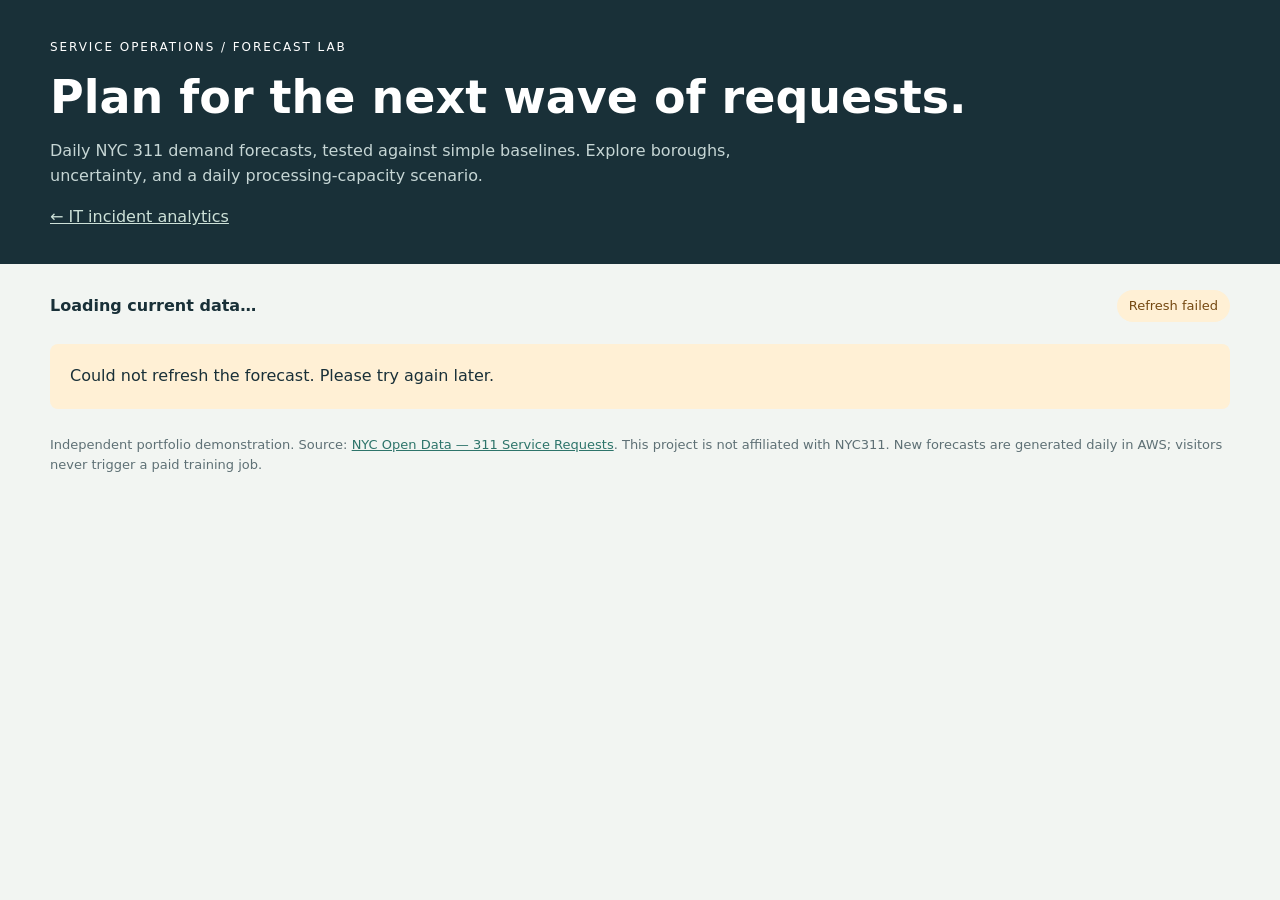
==== dashboard/forecast/index.html @ 5fc7e273 "Add daily NYC 311 forecasts with temporal evaluation and guarded publication" ====
<!doctype html>
<html lang="en"><head><meta charset="utf-8"><meta name="viewport" content="width=device-width,initial-scale=1">
<title>NYC 311 | Demand Forecast</title>
<style>
:root{color-scheme:light;--ink:#193038;--muted:#5e7075;--green:#2d746a;--orange:#bd642c;--line:#dae2df}*{box-sizing:border-box}body{margin:0;background:#f2f5f2;color:var(--ink);font:16px/1.55 system-ui,sans-serif}header{background:#193038;color:#fff;padding:38px max(24px,calc((100vw - 1180px)/2)) 34px}header p{color:#c6d6d5;max-width:740px}header a{color:#cde1d8}.eyebrow{font-size:12px;letter-spacing:.16em;text-transform:uppercase}h1{font-size:clamp(30px,5vw,46px);line-height:1.15;margin:14px 0}h2{font-size:20px;margin:0 0 12px}main{max-width:1228px;margin:auto;padding:26px 24px 48px}a{color:var(--green)}.status{display:flex;justify-content:space-between;gap:20px;align-items:center;margin-bottom:22px}.small{font-size:13px;color:var(--muted)}.badge{display:inline-block;border-radius:20px;background:#e0eee7;color:#236052;padding:6px 12px;font-size:13px}.warning{background:#fff0d5;color:#744811}.controls{display:flex;flex-wrap:wrap;gap:22px;align-items:end;padding:20px;background:white;border:1px solid var(--line);border-radius:12px}label{display:flex;flex-direction:column;gap:6px;font-size:13px;font-weight:600}select,input,button{font:inherit;border:1px solid #b9c9c3;border-radius:6px;padding:9px;background:white;color:var(--ink)}input[type=range]{width:220px;padding:0}button{cursor:pointer}button:hover{background:#e8f1ec}button:focus-visible,input:focus-visible,select:focus-visible,a:focus-visible{outline:3px solid #c97e40;outline-offset:3px}.metrics{display:grid;grid-template-columns:repeat(4,1fr);gap:16px;margin:20px 0}.card{background:white;border:1px solid var(--line);border-radius:12px;padding:22px}.metric-name{font-size:12px;letter-spacing:.06em;text-transform:uppercase;color:var(--muted)}.value{font-size:30px;font-weight:650;margin:8px 0}.grid{display:grid;grid-template-columns:1.7fr 1fr;gap:20px}.legend{display:flex;flex-wrap:wrap;gap:18px;font-size:13px;margin-bottom:14px}.actual{color:var(--green)}.prediction{color:var(--orange)}svg{display:block;width:100%;height:auto;min-height:190px}svg text{font:12px system-ui;fill:#5e7075}.note{border-left:3px solid #d9be95;padding-left:16px;font-size:14px;color:var(--muted)}.table-wrap{overflow:auto}table{border-collapse:collapse;width:100%;font-size:14px}th,td{padding:11px 9px;text-align:right;border-bottom:1px solid var(--line);white-space:nowrap}th:first-child,td:first-child{text-align:left}.actions{display:flex;gap:10px;margin-top:16px;flex-wrap:wrap}.section{margin-top:20px}details summary{cursor:pointer;font-weight:650}details p,details li{max-width:960px}footer{margin-top:26px;color:var(--muted);font-size:13px}.error{padding:20px;background:#fff0d5;border-radius:8px}[hidden]{display:none!important}@media(max-width:760px){.metrics{grid-template-columns:repeat(2,1fr)}.grid{grid-template-columns:1fr}.status{align-items:start}.card{padding:18px}main{padding:20px 14px}.controls{gap:16px}.value{font-size:26px}}@media(max-width:420px){.metrics{gap:10px}.metric-name{font-size:11px}.controls label{width:100%}input[type=range]{width:100%}.status{flex-direction:column}}
</style><script src="app.js" defer></script></head><body>
<header><div class="eyebrow">Service Operations / Forecast Lab</div><h1>Plan for the next wave of requests.</h1><p>Daily NYC 311 demand forecasts, tested against simple baselines. Explore boroughs, uncertainty, and a daily processing-capacity scenario.</p><a href="/">← IT incident analytics</a></header>
<main><div class="status"><div><strong id="data-through">Loading current data…</strong><div id="updated" class="small"></div></div><span id="freshness" class="badge">Checking freshness</span></div>
<div id="error" class="error" role="alert" hidden></div>
<div id="content" hidden><div class="controls">
<label>Borough<select id="borough" aria-label="Borough"></select></label>
<label>Forecast window<select id="horizon" aria-label="Forecast window"><option value="7">7 days after data cutoff</option><option value="14" selected>14 days after data cutoff</option></select></label>
<label>Daily processing capacity: <span id="capacity-label"></span><input id="capacity" aria-label="Daily processing capacity" type="range" min="0" max="20000" step="100" value="10000"></label>
<button id="refresh">Refresh data</button></div>
<p class="small">Daily source updates, not live streaming. The newest partial dates are excluded. Estimates between the data cutoff and today are nowcasts. Capacity changes the scenario calculation, not the forecast model.</p>
<section class="metrics" aria-label="Forecast summary"><div class="card"><div class="metric-name">Expected requests</div><div id="total" class="value"></div><div id="period" class="small"></div></div><div class="card"><div class="metric-name">Busiest forecast day</div><div id="peak" class="value"></div><div id="peak-day" class="small"></div></div><div class="card"><div class="metric-name">Held-out forecast error</div><div id="error-rate" class="value"></div><div class="small">WAPE across 42 unseen test days</div></div><div class="card"><div class="metric-name">Above daily capacity</div><div id="excess" class="value"></div><div class="small">Sum of positive daily demand gaps</div></div></section>
<div class="grid"><section class="card"><h2>Observed demand & forecast</h2><div class="legend"><span class="actual">● Observed requests</span><span class="prediction">● Forecast and empirical 90% error band</span></div><div id="chart"></div><p id="range-label" class="small"></p></section><aside class="card"><h2>What the model earned</h2><p id="selected"></p><div class="table-wrap"><table aria-label="Model comparison"><thead><tr><th>Candidate</th><th>Test MAE</th><th>Test WAPE</th></tr></thead><tbody id="comparison"></tbody></table></div><p id="coverage" class="small"></p><p class="note">Selection uses an earlier validation period. The separate test period is reported transparently—even when another model performs better there.</p></aside></div>
<section class="card section"><h2>Daily planning view</h2><div class="table-wrap"><table aria-label="Daily forecasts"><thead><tr><th>Date</th><th>Expected</th><th>Lower</th><th>Upper</th><th>Capacity gap</th></tr></thead><tbody id="daily"></tbody></table></div><div class="actions"><button id="csv">Download selected forecast CSV</button><button id="json">Download forecast report JSON</button></div><p class="small">The capacity scenario assumes a fixed number of requests processed each day. It excludes existing backlog, case complexity, staffing availability, and carryover; it is not a staffing recommendation.</p></section>
<details class="card section"><summary>How to interpret this forecast</summary><p id="evaluation"></p><ul><li>Target: recorded requests created per calendar date, using the source's New York local timestamps. Only aggregate counts are downloaded; addresses and request descriptions are not used.</li><li>Models: last available matching weekday, mean of four matching weekdays, and regularized seasonal regression using past demand and calendar features. Regression must improve validation MAE by at least 2% to replace the better baseline.</li><li>Error bands use a separate 42-day calibration period. Nominal 90% coverage is an empirical target, not a guarantee. The observed test coverage is shown above.</li><li>Current source records can be corrected retrospectively. Backtests use the current extract, not archived historical publication vintages. Past data-publication delays are not reconstructed.</li><li>Borough and city forecasts are fitted separately and need not add up. City totals include requests with unknown borough. Requests do not measure all community needs or service quality.</li><li>Unexpected events, reporting changes, holidays, and weather can shift demand. No causal or operational-performance claims are made.</li></ul><p id="quality" class="small"></p></details>
</div><footer>Independent portfolio demonstration. Source: <a href="https://data.cityofnewyork.us/d/erm2-nwe9" target="_blank" rel="noreferrer">NYC Open Data — 311 Service Requests</a>. This project is not affiliated with NYC311. New forecasts are generated daily in AWS; visitors never trigger a paid training job.</footer></main></body></html>
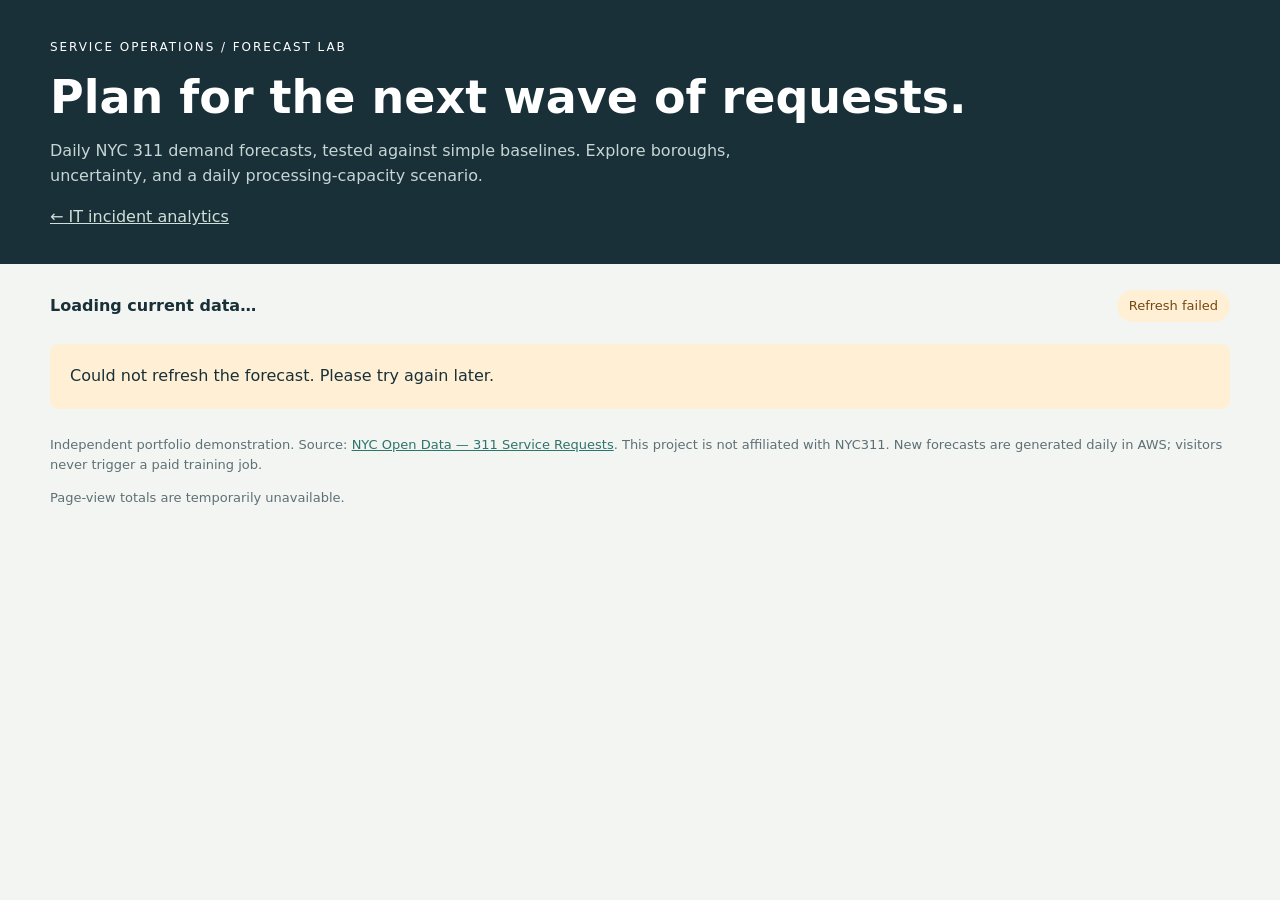
==== commit d4db1148: "Show forecast monitoring, model explanations and anonymous view totals" ====
--- a/dashboard/forecast/index.html
+++ b/dashboard/forecast/index.html
@@ -15,6 +15,13 @@
 <p class="small">Daily source updates, not live streaming. The newest partial dates are excluded. Estimates between the data cutoff and today are nowcasts. Capacity changes the scenario calculation, not the forecast model.</p>
 <section class="metrics" aria-label="Forecast summary"><div class="card"><div class="metric-name">Expected requests</div><div id="total" class="value"></div><div id="period" class="small"></div></div><div class="card"><div class="metric-name">Busiest forecast day</div><div id="peak" class="value"></div><div id="peak-day" class="small"></div></div><div class="card"><div class="metric-name">Held-out forecast error</div><div id="error-rate" class="value"></div><div class="small">WAPE across 42 unseen test days</div></div><div class="card"><div class="metric-name">Above daily capacity</div><div id="excess" class="value"></div><div class="small">Sum of positive daily demand gaps</div></div></section>
 <div class="grid"><section class="card"><h2>Observed demand & forecast</h2><div class="legend"><span class="actual">● Observed requests</span><span class="prediction">● Forecast and empirical 90% error band</span></div><div id="chart"></div><p id="range-label" class="small"></p></section><aside class="card"><h2>What the model earned</h2><p id="selected"></p><div class="table-wrap"><table aria-label="Model comparison"><thead><tr><th>Candidate</th><th>Test MAE</th><th>Test WAPE</th></tr></thead><tbody id="comparison"></tbody></table></div><p id="coverage" class="small"></p><p class="note">Selection uses an earlier validation period. The separate test period is reported transparently—even when another model performs better there.</p></aside></div>
+<section class="card section"><h2>Published forecast performance</h2>
+<p id="monitor-status"></p><div id="monitor-chart"></div><p id="monitor-detail" class="small"></p>
+<div class="table-wrap"><table aria-label="Weekly prospective errors"><thead><tr><th>Target week</th><th>Predictions</th><th>Distinct dates</th><th>WAPE</th><th>Band coverage</th></tr></thead><tbody id="monitor-weeks"></tbody></table></div>
+<p id="monitor-leads" class="small"></p><p id="revision-info" class="small"></p>
+<p class="note">Only forecasts published before the target day enter this chart. Actuals mature for seven days after the source cutoff passes their date. Overlapping forecasts are counted separately; this is not a sample of independent outcomes. Coverage warnings require at least 28 forecasts over 14 target dates.</p></section>
+<section class="card section"><h2>Why this forecast looks this way</h2><p id="selection-reason"></p><p id="weather-info"></p>
+<p class="small">Demand can change because of weather, holidays, reporting access or data revisions. These are possible explanations, not established causes. A 28-day demand shift above 30% is flagged for investigation. <a href="https://www.nyc.gov/opendata/news/all-news/311-Service-Requests-Updates" target="_blank" rel="noreferrer">NYC reporting changes</a> · <a href="https://open-meteo.com/en/docs/historical-weather-api" target="_blank" rel="noreferrer">Weather attribution: Open-Meteo / ERA5</a></p></section>
 <section class="card section"><h2>Daily planning view</h2><div class="table-wrap"><table aria-label="Daily forecasts"><thead><tr><th>Date</th><th>Expected</th><th>Lower</th><th>Upper</th><th>Capacity gap</th></tr></thead><tbody id="daily"></tbody></table></div><div class="actions"><button id="csv">Download selected forecast CSV</button><button id="json">Download forecast report JSON</button></div><p class="small">The capacity scenario assumes a fixed number of requests processed each day. It excludes existing backlog, case complexity, staffing availability, and carryover; it is not a staffing recommendation.</p></section>
 <details class="card section"><summary>How to interpret this forecast</summary><p id="evaluation"></p><ul><li>Target: recorded requests created per calendar date, using the source's New York local timestamps. Only aggregate counts are downloaded; addresses and request descriptions are not used.</li><li>Models: last available matching weekday, mean of four matching weekdays, and regularized seasonal regression using past demand and calendar features. Regression must improve validation MAE by at least 2% to replace the better baseline.</li><li>Error bands use a separate 42-day calibration period. Nominal 90% coverage is an empirical target, not a guarantee. The observed test coverage is shown above.</li><li>Current source records can be corrected retrospectively. Backtests use the current extract, not archived historical publication vintages. Past data-publication delays are not reconstructed.</li><li>Borough and city forecasts are fitted separately and need not add up. City totals include requests with unknown borough. Requests do not measure all community needs or service quality.</li><li>Unexpected events, reporting changes, holidays, and weather can shift demand. No causal or operational-performance claims are made.</li></ul><p id="quality" class="small"></p></details>
-</div><footer>Independent portfolio demonstration. Source: <a href="https://data.cityofnewyork.us/d/erm2-nwe9" target="_blank" rel="noreferrer">NYC Open Data — 311 Service Requests</a>. This project is not affiliated with NYC311. New forecasts are generated daily in AWS; visitors never trigger a paid training job.</footer></main></body></html>
+</div><footer>Independent portfolio demonstration. Source: <a href="https://data.cityofnewyork.us/d/erm2-nwe9" target="_blank" rel="noreferrer">NYC Open Data — 311 Service Requests</a>. This project is not affiliated with NYC311. New forecasts are generated daily in AWS; visitors never trigger a paid training job.</footer></main><script src="../usage.js" defer></script></body></html>
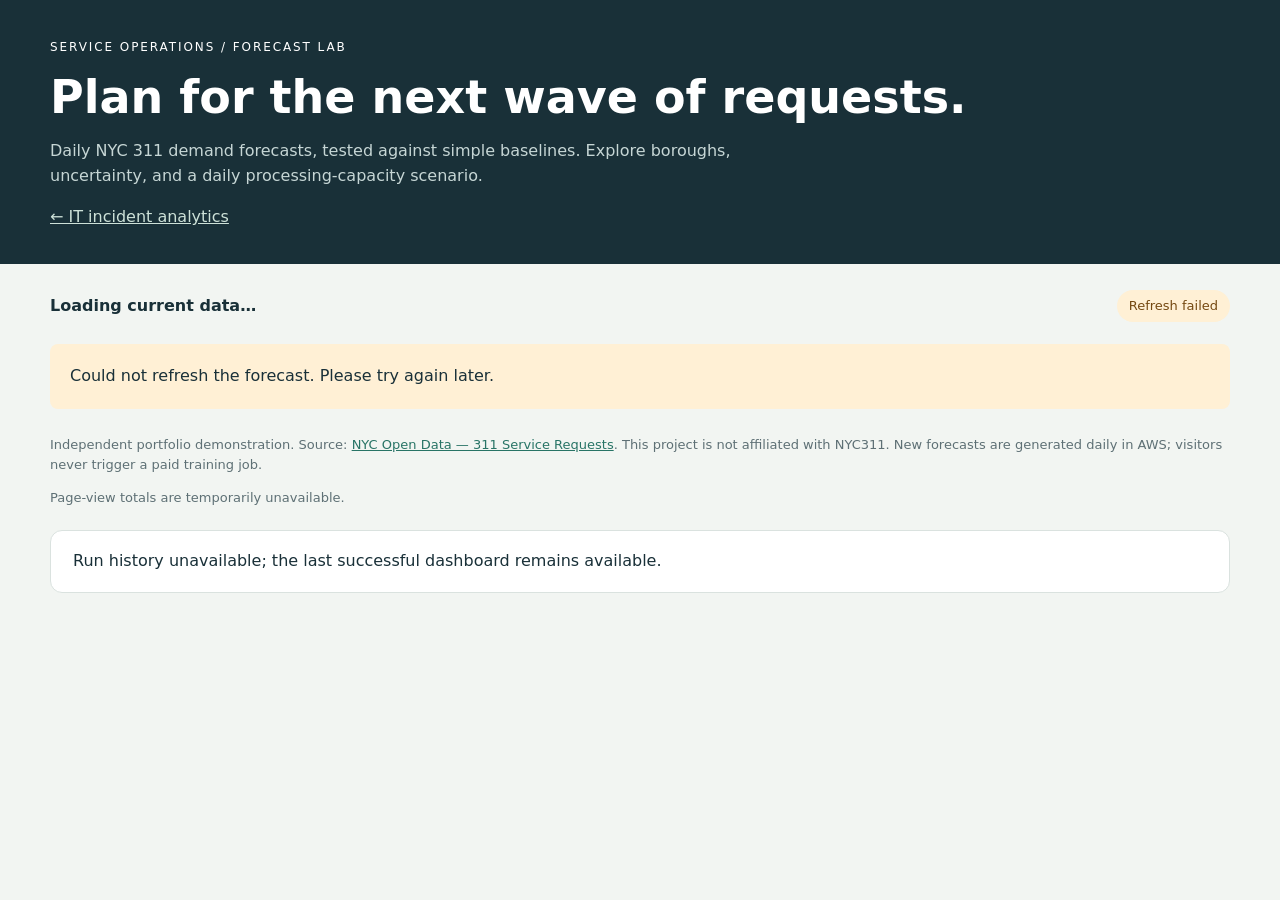
==== commit 2123772b: "Add diagnostic charts, shared styling and deployment assets" ====
--- a/dashboard/forecast/index.html
+++ b/dashboard/forecast/index.html
@@ -3,7 +3,7 @@
 <title>NYC 311 | Demand Forecast</title>
 <style>
 :root{color-scheme:light;--ink:#193038;--muted:#5e7075;--green:#2d746a;--orange:#bd642c;--line:#dae2df}*{box-sizing:border-box}body{margin:0;background:#f2f5f2;color:var(--ink);font:16px/1.55 system-ui,sans-serif}header{background:#193038;color:#fff;padding:38px max(24px,calc((100vw - 1180px)/2)) 34px}header p{color:#c6d6d5;max-width:740px}header a{color:#cde1d8}.eyebrow{font-size:12px;letter-spacing:.16em;text-transform:uppercase}h1{font-size:clamp(30px,5vw,46px);line-height:1.15;margin:14px 0}h2{font-size:20px;margin:0 0 12px}main{max-width:1228px;margin:auto;padding:26px 24px 48px}a{color:var(--green)}.status{display:flex;justify-content:space-between;gap:20px;align-items:center;margin-bottom:22px}.small{font-size:13px;color:var(--muted)}.badge{display:inline-block;border-radius:20px;background:#e0eee7;color:#236052;padding:6px 12px;font-size:13px}.warning{background:#fff0d5;color:#744811}.controls{display:flex;flex-wrap:wrap;gap:22px;align-items:end;padding:20px;background:white;border:1px solid var(--line);border-radius:12px}label{display:flex;flex-direction:column;gap:6px;font-size:13px;font-weight:600}select,input,button{font:inherit;border:1px solid #b9c9c3;border-radius:6px;padding:9px;background:white;color:var(--ink)}input[type=range]{width:220px;padding:0}button{cursor:pointer}button:hover{background:#e8f1ec}button:focus-visible,input:focus-visible,select:focus-visible,a:focus-visible{outline:3px solid #c97e40;outline-offset:3px}.metrics{display:grid;grid-template-columns:repeat(4,1fr);gap:16px;margin:20px 0}.card{background:white;border:1px solid var(--line);border-radius:12px;padding:22px}.metric-name{font-size:12px;letter-spacing:.06em;text-transform:uppercase;color:var(--muted)}.value{font-size:30px;font-weight:650;margin:8px 0}.grid{display:grid;grid-template-columns:1.7fr 1fr;gap:20px}.legend{display:flex;flex-wrap:wrap;gap:18px;font-size:13px;margin-bottom:14px}.actual{color:var(--green)}.prediction{color:var(--orange)}svg{display:block;width:100%;height:auto;min-height:190px}svg text{font:12px system-ui;fill:#5e7075}.note{border-left:3px solid #d9be95;padding-left:16px;font-size:14px;color:var(--muted)}.table-wrap{overflow:auto}table{border-collapse:collapse;width:100%;font-size:14px}th,td{padding:11px 9px;text-align:right;border-bottom:1px solid var(--line);white-space:nowrap}th:first-child,td:first-child{text-align:left}.actions{display:flex;gap:10px;margin-top:16px;flex-wrap:wrap}.section{margin-top:20px}details summary{cursor:pointer;font-weight:650}details p,details li{max-width:960px}footer{margin-top:26px;color:var(--muted);font-size:13px}.error{padding:20px;background:#fff0d5;border-radius:8px}[hidden]{display:none!important}@media(max-width:760px){.metrics{grid-template-columns:repeat(2,1fr)}.grid{grid-template-columns:1fr}.status{align-items:start}.card{padding:18px}main{padding:20px 14px}.controls{gap:16px}.value{font-size:26px}}@media(max-width:420px){.metrics{gap:10px}.metric-name{font-size:11px}.controls label{width:100%}input[type=range]{width:100%}.status{flex-direction:column}}
-</style><script src="app.js" defer></script></head><body>
+</style><script src="app.js" defer></script><link rel="stylesheet" href="../theme.css"><script src="../charts.js"></script><meta property="og:type" content="website"><meta property="og:title" content="Service Operations Analytics"><meta property="og:description" content="Incident quality, daily demand forecasts, and resolution-time scenarios with measured uncertainty."><meta property="og:image" content="https://d17q1whdf7htno.cloudfront.net/social-preview.png"><meta property="og:image:width" content="1200"><meta property="og:image:height" content="630"><meta name="twitter:card" content="summary_large_image"></head><body>
 <header><div class="eyebrow">Service Operations / Forecast Lab</div><h1>Plan for the next wave of requests.</h1><p>Daily NYC 311 demand forecasts, tested against simple baselines. Explore boroughs, uncertainty, and a daily processing-capacity scenario.</p><a href="/">← IT incident analytics</a></header>
 <main><div class="status"><div><strong id="data-through">Loading current data…</strong><div id="updated" class="small"></div></div><span id="freshness" class="badge">Checking freshness</span></div>
 <div id="error" class="error" role="alert" hidden></div>
@@ -15,6 +15,9 @@
 <p class="small">Daily source updates, not live streaming. The newest partial dates are excluded. Estimates between the data cutoff and today are nowcasts. Capacity changes the scenario calculation, not the forecast model.</p>
 <section class="metrics" aria-label="Forecast summary"><div class="card"><div class="metric-name">Expected requests</div><div id="total" class="value"></div><div id="period" class="small"></div></div><div class="card"><div class="metric-name">Busiest forecast day</div><div id="peak" class="value"></div><div id="peak-day" class="small"></div></div><div class="card"><div class="metric-name">Held-out forecast error</div><div id="error-rate" class="value"></div><div class="small">WAPE across 42 unseen test days</div></div><div class="card"><div class="metric-name">Above daily capacity</div><div id="excess" class="value"></div><div class="small">Sum of positive daily demand gaps</div></div></section>
 <div class="grid"><section class="card"><h2>Observed demand & forecast</h2><div class="legend"><span class="actual">● Observed requests</span><span class="prediction">● Forecast and empirical 90% error band</span></div><div id="chart"></div><p id="range-label" class="small"></p></section><aside class="card"><h2>What the model earned</h2><p id="selected"></p><div class="table-wrap"><table aria-label="Model comparison"><thead><tr><th>Candidate</th><th>Test MAE</th><th>Test WAPE</th></tr></thead><tbody id="comparison"></tbody></table></div><p id="coverage" class="small"></p><p class="note">Selection uses an earlier validation period. The separate test period is reported transparently—even when another model performs better there.</p></aside></div>
+<div class="diagnostic-grid"><section class="card"><h2>Where the forecast is weakest</h2><div id="heatmap"></div><p id="heatmap-note" class="chart-takeaway"></p></section><section class="card"><h2>Do the uncertainty bands earn their coverage?</h2><div id="calibration"></div><p id="calibration-note" class="chart-takeaway"></p></section></div>
+<section class="card section chart-wide"><h2>The capacity trade-off</h2><div id="capacity-curve"></div><p id="capacity-note" class="chart-takeaway"></p></section>
+<section class="card section chart-wide"><h2>Retrospective performance · separate from live results</h2><div id="retro-chart"></div><p id="retro-note" class="chart-takeaway"></p></section>
 <section class="card section"><h2>Published forecast performance</h2>
 <p id="monitor-status"></p><div id="monitor-chart"></div><p id="monitor-detail" class="small"></p>
 <div class="table-wrap"><table aria-label="Weekly prospective errors"><thead><tr><th>Target week</th><th>Predictions</th><th>Distinct dates</th><th>WAPE</th><th>Band coverage</th></tr></thead><tbody id="monitor-weeks"></tbody></table></div>
@@ -23,5 +26,5 @@
 <section class="card section"><h2>Why this forecast looks this way</h2><p id="selection-reason"></p><p id="weather-info"></p>
 <p class="small">Demand can change because of weather, holidays, reporting access or data revisions. These are possible explanations, not established causes. A 28-day demand shift above 30% is flagged for investigation. <a href="https://www.nyc.gov/opendata/news/all-news/311-Service-Requests-Updates" target="_blank" rel="noreferrer">NYC reporting changes</a> · <a href="https://open-meteo.com/en/docs/historical-weather-api" target="_blank" rel="noreferrer">Weather attribution: Open-Meteo / ERA5</a></p></section>
 <section class="card section"><h2>Daily planning view</h2><div class="table-wrap"><table aria-label="Daily forecasts"><thead><tr><th>Date</th><th>Expected</th><th>Lower</th><th>Upper</th><th>Capacity gap</th></tr></thead><tbody id="daily"></tbody></table></div><div class="actions"><button id="csv">Download selected forecast CSV</button><button id="json">Download forecast report JSON</button></div><p class="small">The capacity scenario assumes a fixed number of requests processed each day. It excludes existing backlog, case complexity, staffing availability, and carryover; it is not a staffing recommendation.</p></section>
-<details class="card section"><summary>How to interpret this forecast</summary><p id="evaluation"></p><ul><li>Target: recorded requests created per calendar date, using the source's New York local timestamps. Only aggregate counts are downloaded; addresses and request descriptions are not used.</li><li>Models: last available matching weekday, mean of four matching weekdays, and regularized seasonal regression using past demand and calendar features. Regression must improve validation MAE by at least 2% to replace the better baseline.</li><li>Error bands use a separate 42-day calibration period. Nominal 90% coverage is an empirical target, not a guarantee. The observed test coverage is shown above.</li><li>Current source records can be corrected retrospectively. Backtests use the current extract, not archived historical publication vintages. Past data-publication delays are not reconstructed.</li><li>Borough and city forecasts are fitted separately and need not add up. City totals include requests with unknown borough. Requests do not measure all community needs or service quality.</li><li>Unexpected events, reporting changes, holidays, and weather can shift demand. No causal or operational-performance claims are made.</li></ul><p id="quality" class="small"></p></details>
-</div><footer>Independent portfolio demonstration. Source: <a href="https://data.cityofnewyork.us/d/erm2-nwe9" target="_blank" rel="noreferrer">NYC Open Data — 311 Service Requests</a>. This project is not affiliated with NYC311. New forecasts are generated daily in AWS; visitors never trigger a paid training job.</footer></main><script src="../usage.js" defer></script></body></html>
+<details class="card section"><summary>How to interpret this forecast</summary><p><a href="https://github.com/RyanSingh0/service-operations-analytics-portfolio/blob/main/docs/model-operations.md">Promotion and rollback policy</a>: reviewed releases, four weekly challenger wins, and an explicit coverage escalation rule. Automatic model fallback is not enabled.</p><p id="evaluation"></p><ul><li>Target: recorded requests created per calendar date, using the source's New York local timestamps. Only aggregate counts are downloaded; addresses and request descriptions are not used.</li><li>Models: last available matching weekday, mean of four matching weekdays, and regularized seasonal regression using past demand and calendar features. Regression must improve validation MAE by at least 2% to replace the better baseline.</li><li>Error bands use a separate 42-day calibration period. Nominal 90% coverage is an empirical target, not a guarantee. The observed test coverage is shown above.</li><li>Current source records can be corrected retrospectively. Backtests use the current extract, not archived historical publication vintages. Past data-publication delays are not reconstructed.</li><li>Borough and city forecasts are fitted separately and need not add up. City totals include requests with unknown borough. Requests do not measure all community needs or service quality.</li><li>Unexpected events, reporting changes, holidays, and weather can shift demand. No causal or operational-performance claims are made.</li></ul><p id="quality" class="small"></p></details>
+</div><footer>Independent portfolio demonstration. Source: <a href="https://data.cityofnewyork.us/d/erm2-nwe9" target="_blank" rel="noreferrer">NYC Open Data — 311 Service Requests</a>. This project is not affiliated with NYC311. New forecasts are generated daily in AWS; visitors never trigger a paid training job.</footer><section id="run-health" class="run-health" aria-label="Forecast run health">Loading run history…</section></main><script src="../usage.js" defer></script><script src="../health.js" defer></script></body></html>
--- a/dashboard/theme.css
+++ b/dashboard/theme.css
@@ -0,0 +1,7 @@
+:root{--ink:#193038;--muted:#5e7075;--green:#287466;--orange:#b76532;--blue:#516b9c;--line:#dae2df}
+body{color:var(--ink);background:#f2f5f2}header{background:var(--ink)}a{color:var(--green)}header a{color:#cde1d8}
+.diagnostic-grid{display:grid;grid-template-columns:1fr 1fr;gap:20px;margin-top:20px}.diagnostic-grid .card{min-width:0;margin-top:0}
+.chart-takeaway{font-size:14px;line-height:1.6;color:var(--muted)}.chart-wide svg,.diagnostic-grid svg{display:block;width:100%;height:auto;min-height:0}
+.chart-wide svg text,.diagnostic-grid svg text{font:13px system-ui;fill:var(--muted)}
+.run-health{background:white;border:1px solid var(--line);border-radius:12px;padding:18px 22px;margin-top:22px}.run-health h2{font-size:17px}.run-health p{font-size:13px;color:var(--muted);margin-bottom:0}.run-cells{display:flex;gap:4px;flex-wrap:wrap;margin:12px 0}.run-cells span{display:block;width:17px;height:23px;border-radius:3px;background:#b76532}.run-cells .succeeded{background:var(--green)}.run-cells .started{background:#899497}.health-stats{font-size:14px}.panel.chart-wide{margin-top:20px}
+@media(max-width:760px){.diagnostic-grid{grid-template-columns:1fr}.run-health{padding:16px}}
